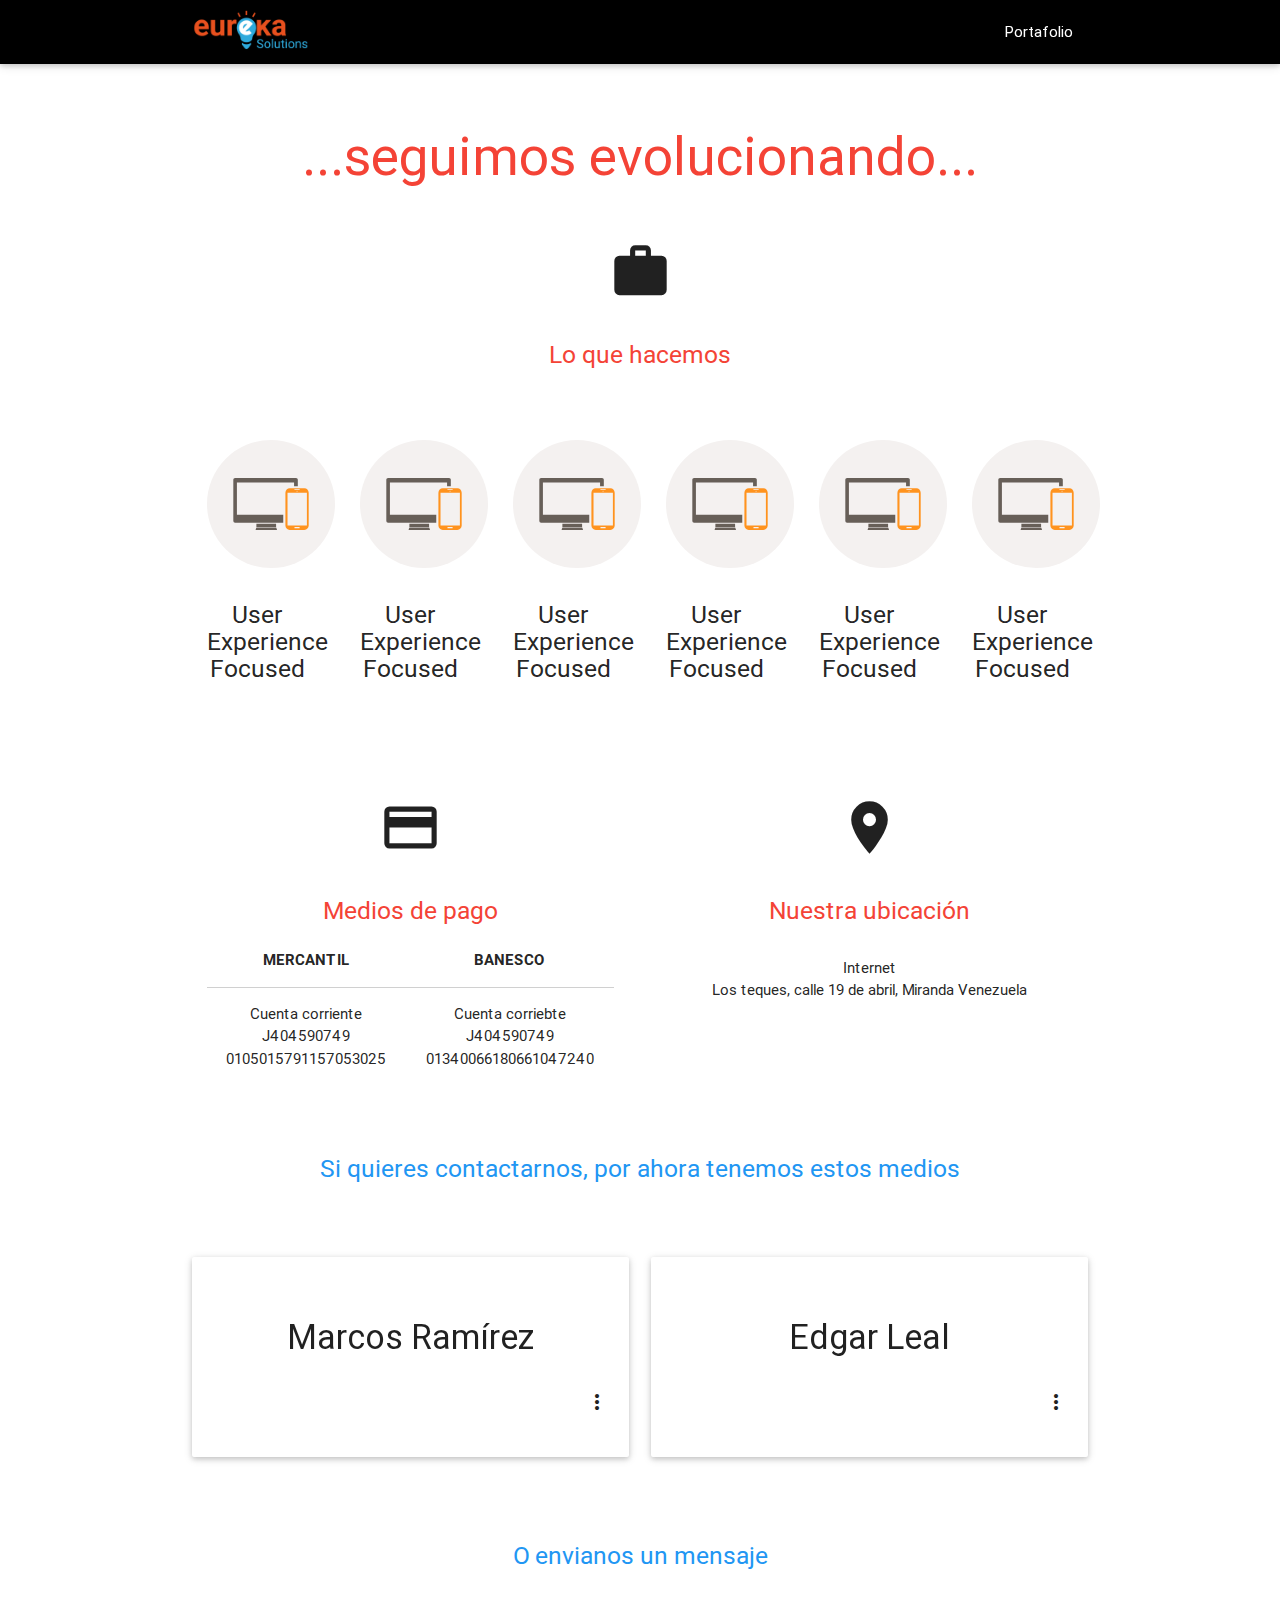
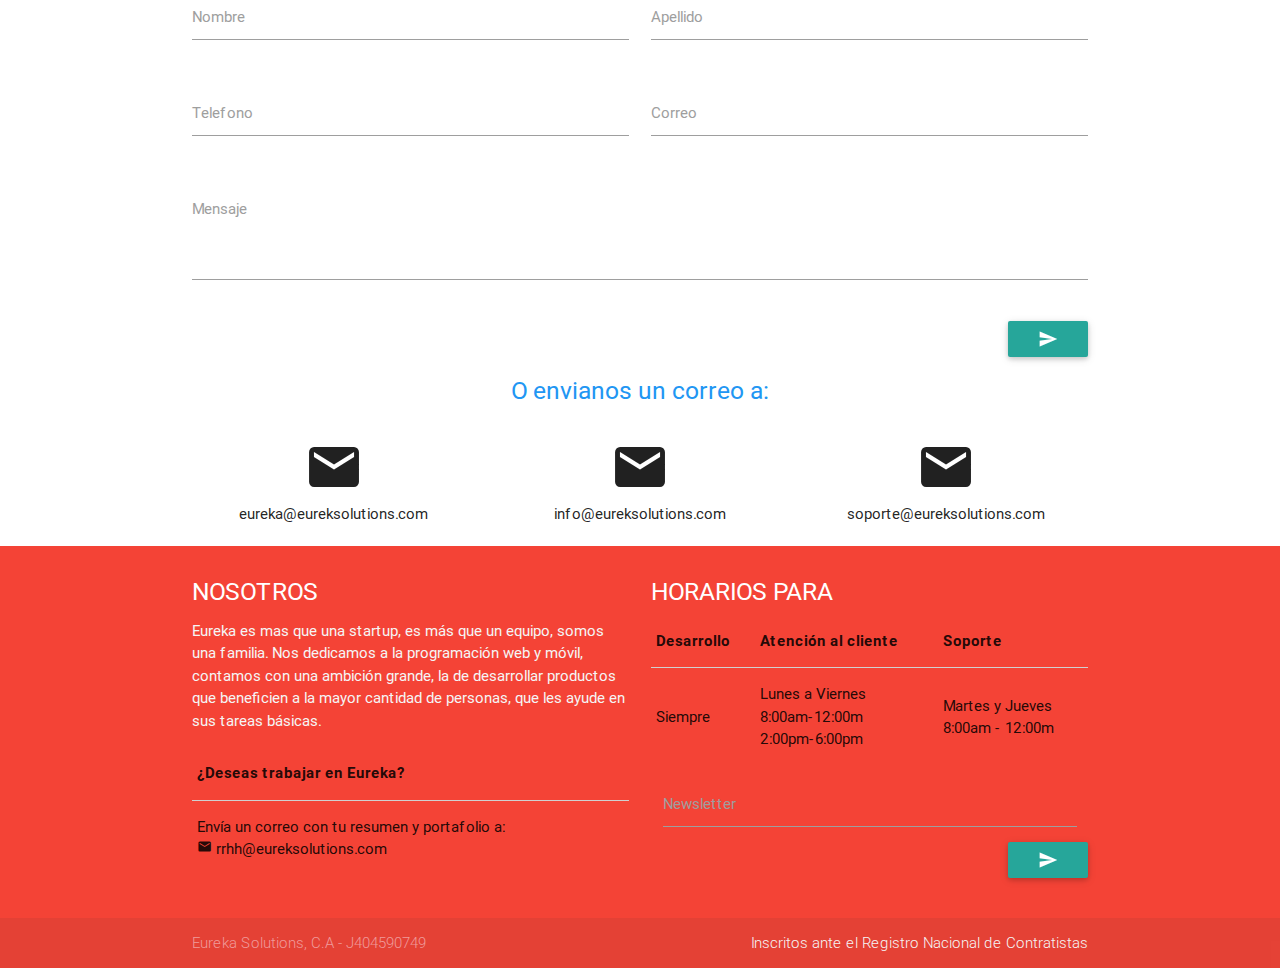
==== lanzamiento/index.html @ 508c8143 "Lanzamiento" ====
<!DOCTYPE html>
<html lang="en">
<head>
  <meta http-equiv="Content-Type" content="text/html; charset=UTF-8"/>
  <meta name="viewport" content="width=device-width, initial-scale=1, maximum-scale=1.0"/>
  <meta name="description" content="Eureka Solutions, C.A">
  <meta name="keywords" content="Eureka, Solutions, Eureka Solutions, Venezuela innovación, startup">
  <meta name="author" content="Eureka Solutions, C.A">
  <link rel="icon" type="image/vnd.microsoft.icon" href="image/favicon-16x16.png" />
  <title>Eureka Solutions</title>
  <link rel="shortcut icon" href="imagen/favicon-16x16.ico" type="image/x-icon" />
  <!-- CSS  -->
  <link href="https://fonts.googleapis.com/icon?family=Material+Icons" rel="stylesheet">
  <link href="css/materialize.css" type="text/css" rel="stylesheet" media="screen,projection"/>
  <link href="css/style.css" type="text/css" rel="stylesheet" media="screen,projection"/>
</head>

<body>
  <div class="navbar-fixed">
  <nav class="black" role="navigation">
    <div class="nav-wrapper container">
      <a id="logo-container" href="#" class="brand-logo left"></a>
      <ul id="nav-mobile" class="right hide-on-med-and-down">
        <li>
          <a href="portafolio.html">Portafolio</a>
        </li>
      </ul>
    </div>
  </nav>
  </div>
  <div class="section no-pad-bot" id="index-banner">
    <div class="container">
      <br>
      <h2 class="header center red-text">...seguimos evolucionando...</h2>
      <div class="row center">
          <div class="col s12 m12">
          <div class="icon-block">
            <h1 class="center light-black-text">
            <i class="material-icons">work</i></h1>
            <h5 class="red-text">Lo que hacemos</h5>
          </div>
        </div>
        <!--<h5 class="header col s12 light">Mientras puedes ver los servicios que ofrecemos</h5>-->
      </div>
    </div>
  </div>


  <div class="container">
    <div class="section">

      <!--   Icon Section   -->
      <div class="row">
        <div class="col s12 m2">
          <div class="icon-block">
            <h2 class="center light-blue-text"><img src="image/computer-devices-responsive.svg" height="128" width="128" /></h2>
            <h5 class="center">User Experience Focused</h5>
          </div>
        </div>

        <div class="col s12 m2">
          <div class="icon-block">
            <h2 class="center light-blue-text"><img src="image/computer-devices-responsive.svg" height="128" width="128" /></h2>
            <h5 class="center">User Experience Focused</h5>
          </div>
        </div>

        <div class="col s12 m2">
          <div class="icon-block">
            <h2 class="center light-blue-text"><img src="image/computer-devices-responsive.svg" height="128" width="128" /></h2>
            <h5 class="center">User Experience Focused</h5>
          </div>
        </div>

        <div class="col s12 m2">
          <div class="icon-block">
            <h2 class="center light-blue-text"><img src="image/computer-devices-responsive.svg" height="128" width="128" /></h2>
            <h5 class="center">User Experience Focused</h5>
          </div>
        </div>

        <div class="col s12 m2">
          <div class="icon-block">
            <h2 class="center light-blue-text"><img src="image/computer-devices-responsive.svg" height="128" width="128" /></h2>
            <h5 class="center">User Experience Focused</h5>
          </div>
        </div>

        <div class="col s12 m2">
          <div class="icon-block">
            <h2 class="center light-blue-text"><img src="image/computer-devices-responsive.svg" height="128" width="128" /></h2>
            <h5 class="center">User Experience Focused</h5>
          </div>
        </div>
      </div>

    </div>
    
    <br>

    <div class="section">
      <div class="row">
        <div class="col s12 m6">
          <div class="icon-block">
            <h1 class="center light-black-text">
            <i class="material-icons">payment</i></h1>
            <h5 class="center-align red-text">Medios de pago</h5>
            <table class="centered">
              <thead>
                <tr>
                    <th data-field="">MERCANTIL</th>
                    <th data-field="">BANESCO</th>
                </tr>
              </thead>
              <tbody>
                <tr>
                  <td>Cuenta corriente<br>
                      J404590749<br>
                      0105015791157053025<br>
                  </td>
                  <td>Cuenta corriebte<br>
                    J404590749<br>
                    01340066180661047240<br>
                  </td>
                </tr>
              </tbody>
            </table>
          </div>
        </div>

        <div class="col s12 m6">
          <div class="icon-block">
            <h1 class="center light-black-text"> 
            <i class="material-icons">location_on</i></h1>
            <h5 class="center-align red-text">Nuestra ubicación</h5><br>
            <div class="center-align">Internet <br>
            Los teques, calle 19 de abril, Miranda Venezuela
            </div>
          </div>
        </div>
      </div>
    </div>

    <br>

    <div class="row center">
      <h5 class="header col s12 blue-text">
        Si quieres contactarnos, por ahora tenemos estos medios</h5>
    </div>

    <br>
    <div class="section">
      <div class="row">
        <div class="col s12 m6">
          <div class="card" style="height:200px">
              <br><br>
              <div class="card-image waves-effect waves-block waves-light">
                  <h4 style="text-align: center;">&nbsp;Marcos Ramírez&nbsp;</h4>
              </div>

              <div class="card-content">
                <span class="card-title activator grey-text text-darken-4">
                 &nbsp; <i class="material-icons right">more_vert</i></span>
              </div>

              <div class="card-reveal">
                <span class="card-title grey-text text-darken-4">
                  <i class="material-icons right">close</i></span>
                    <table class="centered">
                    <tbody>
                      <tr>
                        <td><img src="image/team-marcos.jpg" width="100" height="100" alt="" class="circle">
                        </td>
                        <td>
                            <i class=" material-icons">phone</i>
                            +58 414-3453988
                            <br/>
                            <i class=" material-icons">email</i>
                            mramirez@eureksolutions.com
                            <br/>
                        </td>
                      </tr>
                    </tbody>
                  </table>
              </div>
          </div>
        </div>

        <div class="col s12 m6">
          <div class="card" style="height:200px">
              <br><br>
              <div class="card-image waves-effect waves-block waves-light">
                  <h4 style="text-align: center;"> 
                    Edgar Leal</h4>
              </div>

              <div class="card-content">
                <span class="card-title activator grey-text text-darken-4">
                  <i class="material-icons right">more_vert</i></span>
              </div>

              <div class="card-reveal">
                <span class="card-title grey-text text-darken-4">
                  <i class="material-icons right">close</i></span>
                  <table class="centered">
                    <tbody>
                      <tr>
                        <td><img src="image/team-edgar.jpg" width="100" height="100" alt="" class="circle">
                        </td>
                        <td>
                          <i class=" material-icons">phone</i>
                          +58 414-3189549
                          <br/>
                            <i class=" material-icons">email</i>
                            eleal@eureksolutions.com
                          <br/>
                        </td>
                      </tr>
                    </tbody>
                  </table>
              </div>
          </div>
        </div>
      </div>
    </div>
    <br>
      <h5 class="center-align header col s12 blue-text">O envianos un mensaje</h5>
      <div class="row">
      <form class="col s12" action="">
        <div class="row">
          <div class="input-field col s6">
            <input id="nombre" type="text" length="10" class="validate">
            <label for="nombre">Nombre</label>
          </div>
          <div class="input-field col s6">
            <input id="apellido" type="text" length="11">
            <label for="apellido">Apellido</label>
          </div>
        </div>

        <div class="row">
          <div class="input-field col s6">
            <input id="tlf" type="number" length="11" class="validate">
            <label for="tlf">Telefono</label>
          </div>
          <div class="input-field col s6">
            <input id="email" type="email" class="validate">
            <label for="email" data-error="wrong" data-success="right">Correo</label>
          </div>
        </div>

        <div class="row">
          <div class="input-field col s12">
            <textarea id="textarea1" class="materialize-textarea" length="120"></textarea>
            <label for="textarea1">Mensaje</label>
          </div>
        </div>

        <div class="right-align">
          <button class="btn waves-effect waves-light" type="submit" name="action" >
          <i class="material-icons">send</i>
          </button>
        </div>
      </form>
    </div>
    <h5 class="center-align header col s12 blue-text">O envianos un correo a:</h5>
    <br>
    <div class="row" style="text-align:center">
       <div class="col s4"><i class="medium material-icons">email</i><br/>
        eureka@eureksolutions.com</div>
       <div class="col s4"><i class="medium material-icons">email</i><br/>
info@eureksolutions.com</div>
       <div class="col s4"><i class="medium material-icons">email</i><br/>
soporte@eureksolutions.com</div>
    </div>
  </div>

  <footer class="page-footer red">
    <div class="container">
      <div class="row">
        <div class="col l6 s12">
          <h5 class="white-text">NOSOTROS</h5>
          <p class="grey-text text-lighten-4">Eureka es mas que una startup, es más que un equipo, somos una familia. Nos dedicamos a la programación web y móvil, contamos con una ambición grande, la de desarrollar productos que beneficien a la mayor cantidad de personas, que les ayude en sus tareas básicas.</p>
          <table>
            <thead>
              <tr>
                  <th data-field="desarrollo">¿Deseas trabajar en Eureka?</th>
              </tr>
            </thead>
            <tbody>
              <tr>
                <td>Envía un correo con tu resumen y portafolio a:<br>
                  <i class="tiny material-icons">email</i>
                  rrhh@eureksolutions.com
                </td>
              </tr>
            </tbody>
          </table>
        </div>
        <div class="col l6 s12">
          <h5 class="white-text">HORARIOS PARA</h5>
          <table>
            <thead>
              <tr>
                  <th data-field="desarrollo">Desarrollo</th>
                  <th data-field="atencion_al_cliente">Atención al cliente</th>
                  <th data-field="soporte">Soporte</th>
              </tr>
            </thead>
            <tbody>
              <tr>
                <td>Siempre</td>
                <td>Lunes a Viernes<br>8:00am-12:00m<br>2:00pm-6:00pm</td>
                <td>Martes y Jueves<br>8:00am - 12:00m</td>
              </tr>
            </tbody>
          </table>

          <form class="col s12" action="">
            <div class="row">
              <div class="input-field col s12">
                <input id="newsletter" type="email" class="validate">
                <label for="newsletter" data-error="wrong" data-success="right">Newsletter</label>
              </div>
              <div class="right-align">
                <button class="btn waves-effect waves-light" type="submit" name="action" >
                  <i class="material-icons">send</i>
                </button>
              </div>
            </div>
          </form>

        </div>
      </div>
    </div>
    <div class="footer-copyright">
      <div class="container">
      <a class="red-text text-lighten-3" href="http://eureksolutions.com">Eureka Solutions, C.A - J404590749</a>
      <a class="grey-text text-lighten-4 right" href="http://rncenlinea.snc.gob.ve/planilla/index/629018?anafinan=N&anafinanpub=Y&login=N&mostrar=INF" target="_blank">Inscritos ante el Registro Nacional de Contratistas</a>
      </div>
    </div>
  </footer>


  <!--  Scripts-->
  <script src="https://code.jquery.com/jquery-2.1.1.min.js"></script>
  <script src="js/materialize.js"></script>
  <script src="js/init.js"></script>
  <script>
  (function(i,s,o,g,r,a,m){i['GoogleAnalyticsObject']=r;i[r]=i[r]||function(){
  (i[r].q=i[r].q||[]).push(arguments)},i[r].l=1*new Date();a=s.createElement(o),
  m=s.getElementsByTagName(o)[0];a.async=1;a.src=g;m.parentNode.insertBefore(a,m)
  })(window,document,'script','//www.google-analytics.com/analytics.js','ga');

  ga('create', 'UA-56478210-1', 'auto');
  ga('send', 'pageview');

  </script>
  </body>
</html>
---- lanzamiento/css/style.css ----
/* Custom Stylesheet */
/**
 * Use this file to override Materialize files so you can update
 * the core Materialize files in the future
 *
 * Made By MaterializeCSS.com
 */

.icon-block {
  padding: 0 15px;
}
.icon-block .material-icons {
	font-size: inherit;
}

#logo-container {
	background-image: url("../image/logo.png");
	min-height: 40px;
	min-width: 118px;
	margin-top: 10px;
	
}
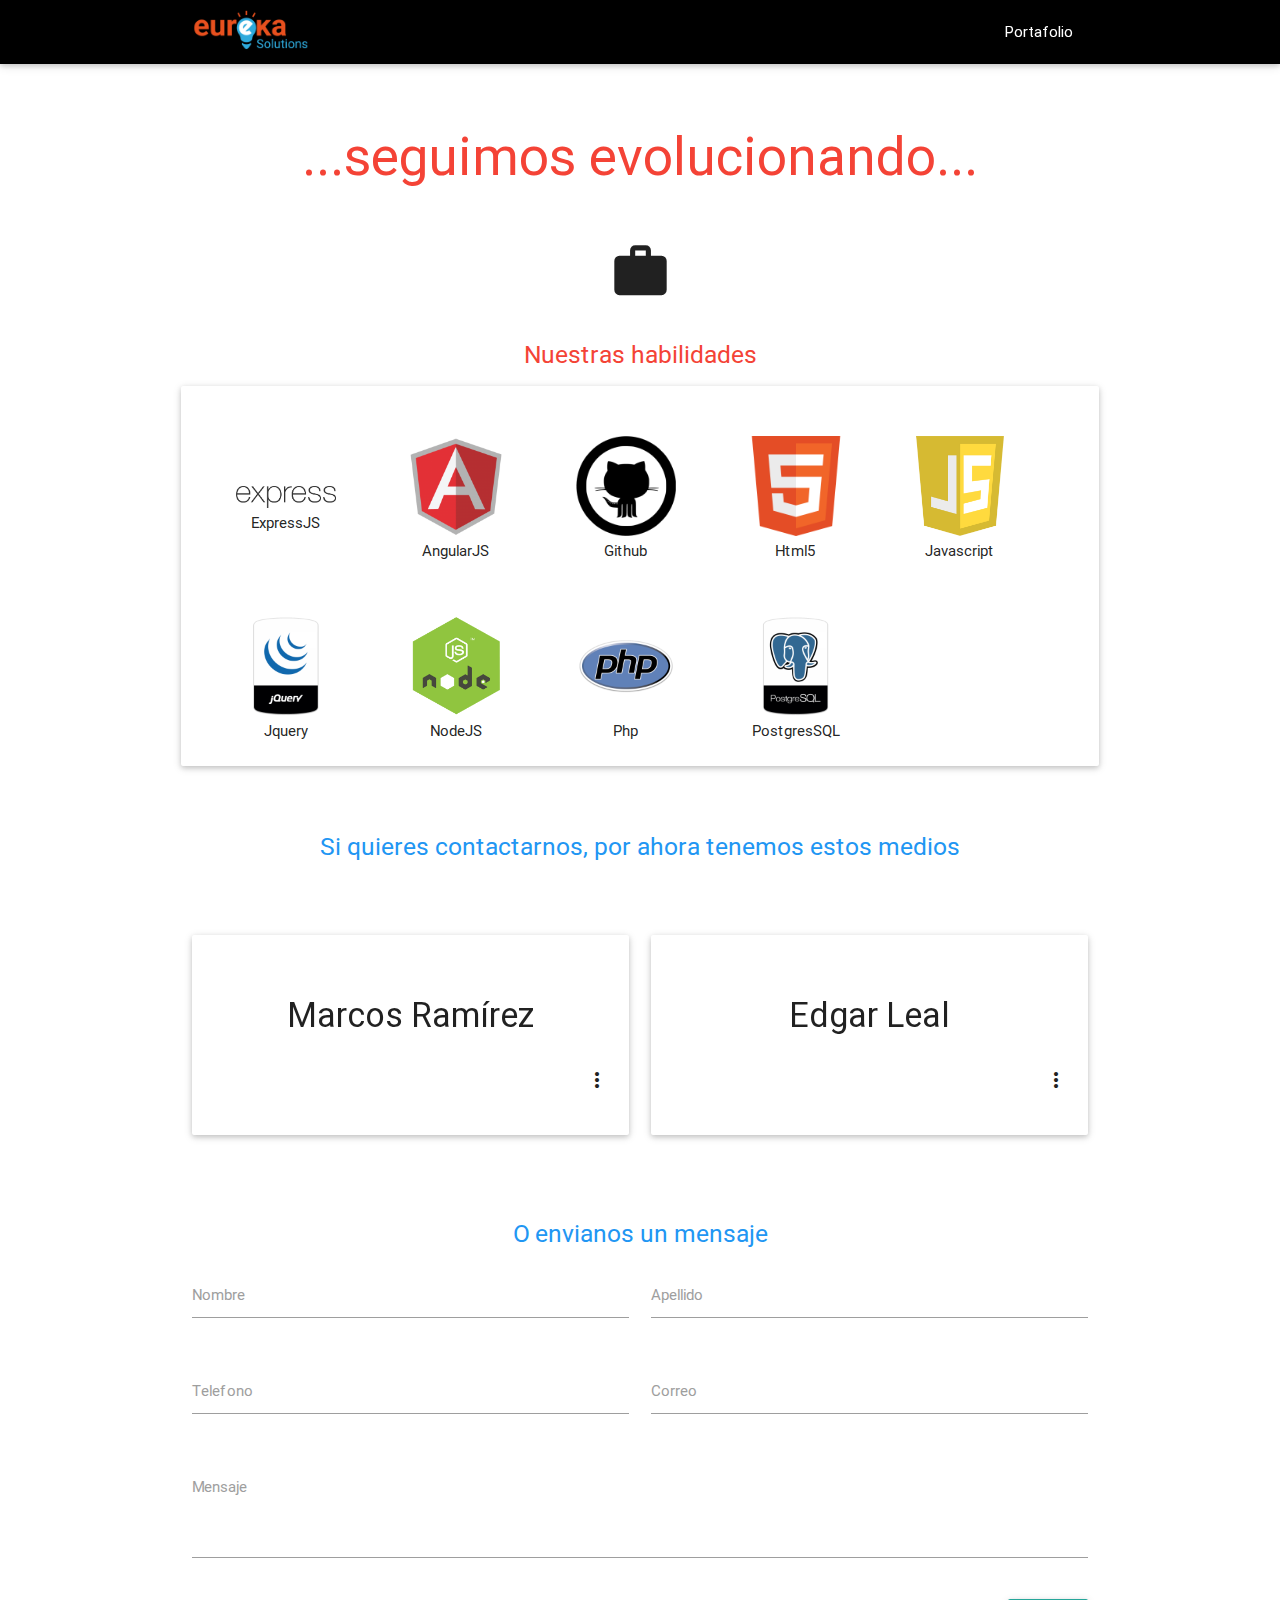
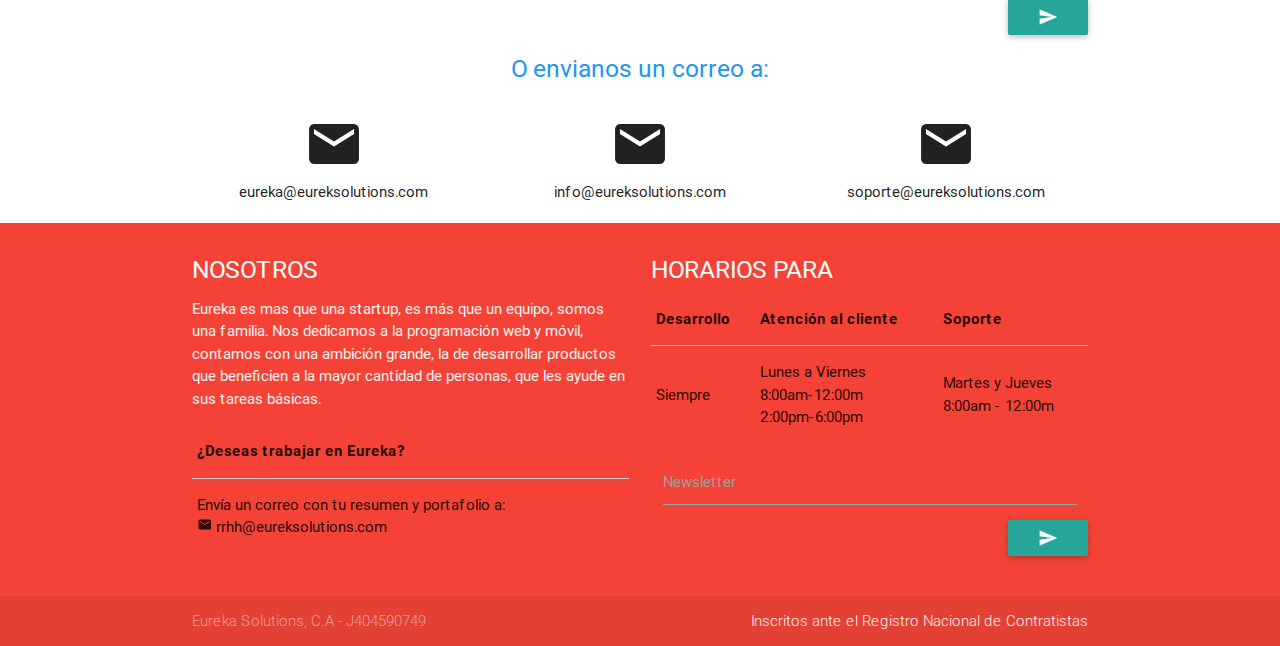
==== commit 70cb30e2: "Mejorando." ====
--- a/lanzamiento/index.html
+++ b/lanzamiento/index.html
@@ -37,112 +37,56 @@
           <div class="icon-block">
             <h1 class="center light-black-text">
             <i class="material-icons">work</i></h1>
-            <h5 class="red-text">Lo que hacemos</h5>
-          </div>
-        </div>
-        <!--<h5 class="header col s12 light">Mientras puedes ver los servicios que ofrecemos</h5>-->
+            <h5 class="red-text">Nuestras habilidades</h5>
+          </div>
+        </div><br>
+          <div class="row logos">
+            <div class="col s12 m12">
+              <div class="card">
+                <div class="card-content">
+                  <div class="img-wrap" style="padding-top: 50px;"><img class="top-lg responsive-img no-flex" src="image/express-logo.png"><h6>ExpressJS</h6>
+                  </div>
+                  
+
+                  <div class="img-wrap"><img class="top-lg responsive-img no-flex" src="image/angular-logo.png"><h6>AngularJS</h6>
+                  </div>
+                  
+
+                  <div class="img-wrap"><img class="top-lg responsive-img no-flex" src="image/github-logo.png"><h6>Github</h6>
+                  </div>
+                  
+
+                  <div class="img-wrap"><img class="top-lg responsive-img no-flex" src="image/html5-logo.png"><h6>Html5</h6>
+                  </div>
+                  
+
+                  <div class="img-wrap"><img class="top-lg responsive-img no-flex" src="image/javascript-logo.png"><h6>Javascript</h6></div>
+                  
+                  <div style="clear:both"></div>
+                   <div class="img-wrap"><img class="top-lg responsive-img no-flex" src="image/jquery-logo.png"><h6>Jquery</h6>
+                   </div>
+                  
+
+                  <div class="img-wrap"><img class="top-lg responsive-img no-flex" src="image/nodejs_logo.png"><h6>NodeJS</h6>
+                  </div>
+                 
+
+                  <div class="img-wrap"><img class="top-lg responsive-img no-flex" src="image/php-logo.png"><h6>Php</h6>
+                  </div>
+
+                  <div class="img-wrap"><img class="top-lg responsive-img no-flex" src="image/postgresql-logo.png"><h6>PostgresSQL</h6>
+                  </div>
+
+
+              </div>
+            </div>
+          </div>
       </div>
     </div>
   </div>
 
 
   <div class="container">
-    <div class="section">
-
-      <!--   Icon Section   -->
-      <div class="row">
-        <div class="col s12 m2">
-          <div class="icon-block">
-            <h2 class="center light-blue-text"><img src="image/computer-devices-responsive.svg" height="128" width="128" /></h2>
-            <h5 class="center">User Experience Focused</h5>
-          </div>
-        </div>
-
-        <div class="col s12 m2">
-          <div class="icon-block">
-            <h2 class="center light-blue-text"><img src="image/computer-devices-responsive.svg" height="128" width="128" /></h2>
-            <h5 class="center">User Experience Focused</h5>
-          </div>
-        </div>
-
-        <div class="col s12 m2">
-          <div class="icon-block">
-            <h2 class="center light-blue-text"><img src="image/computer-devices-responsive.svg" height="128" width="128" /></h2>
-            <h5 class="center">User Experience Focused</h5>
-          </div>
-        </div>
-
-        <div class="col s12 m2">
-          <div class="icon-block">
-            <h2 class="center light-blue-text"><img src="image/computer-devices-responsive.svg" height="128" width="128" /></h2>
-            <h5 class="center">User Experience Focused</h5>
-          </div>
-        </div>
-
-        <div class="col s12 m2">
-          <div class="icon-block">
-            <h2 class="center light-blue-text"><img src="image/computer-devices-responsive.svg" height="128" width="128" /></h2>
-            <h5 class="center">User Experience Focused</h5>
-          </div>
-        </div>
-
-        <div class="col s12 m2">
-          <div class="icon-block">
-            <h2 class="center light-blue-text"><img src="image/computer-devices-responsive.svg" height="128" width="128" /></h2>
-            <h5 class="center">User Experience Focused</h5>
-          </div>
-        </div>
-      </div>
-
-    </div>
-    
-    <br>
-
-    <div class="section">
-      <div class="row">
-        <div class="col s12 m6">
-          <div class="icon-block">
-            <h1 class="center light-black-text">
-            <i class="material-icons">payment</i></h1>
-            <h5 class="center-align red-text">Medios de pago</h5>
-            <table class="centered">
-              <thead>
-                <tr>
-                    <th data-field="">MERCANTIL</th>
-                    <th data-field="">BANESCO</th>
-                </tr>
-              </thead>
-              <tbody>
-                <tr>
-                  <td>Cuenta corriente<br>
-                      J404590749<br>
-                      0105015791157053025<br>
-                  </td>
-                  <td>Cuenta corriebte<br>
-                    J404590749<br>
-                    01340066180661047240<br>
-                  </td>
-                </tr>
-              </tbody>
-            </table>
-          </div>
-        </div>
-
-        <div class="col s12 m6">
-          <div class="icon-block">
-            <h1 class="center light-black-text"> 
-            <i class="material-icons">location_on</i></h1>
-            <h5 class="center-align red-text">Nuestra ubicación</h5><br>
-            <div class="center-align">Internet <br>
-            Los teques, calle 19 de abril, Miranda Venezuela
-            </div>
-          </div>
-        </div>
-      </div>
-    </div>
-
-    <br>
-
     <div class="row center">
       <h5 class="header col s12 blue-text">
         Si quieres contactarnos, por ahora tenemos estos medios</h5>
--- a/lanzamiento/css/style.css
+++ b/lanzamiento/css/style.css
@@ -19,4 +19,32 @@
 	min-width: 118px;
 	margin-top: 10px;
 	
-}+}
+
+.img-wrap img {
+    display: block;
+    max-height: 100px;
+    max-width: 100px;
+}
+
+.img-wrap img.top-lg {
+    margin-top: 30px;
+}
+
+.img-wrap {
+    text-align: center;
+    float: left;
+    margin-bottom: 20px;
+    margin-right: 35px;
+    margin-left: 35px;
+    
+}
+
+
+.logos
+{
+	/*align-items: flex-start;
+	display: flex;
+    flex: 1 0 auto;
+    flex-flow: row wrap;*/
+}
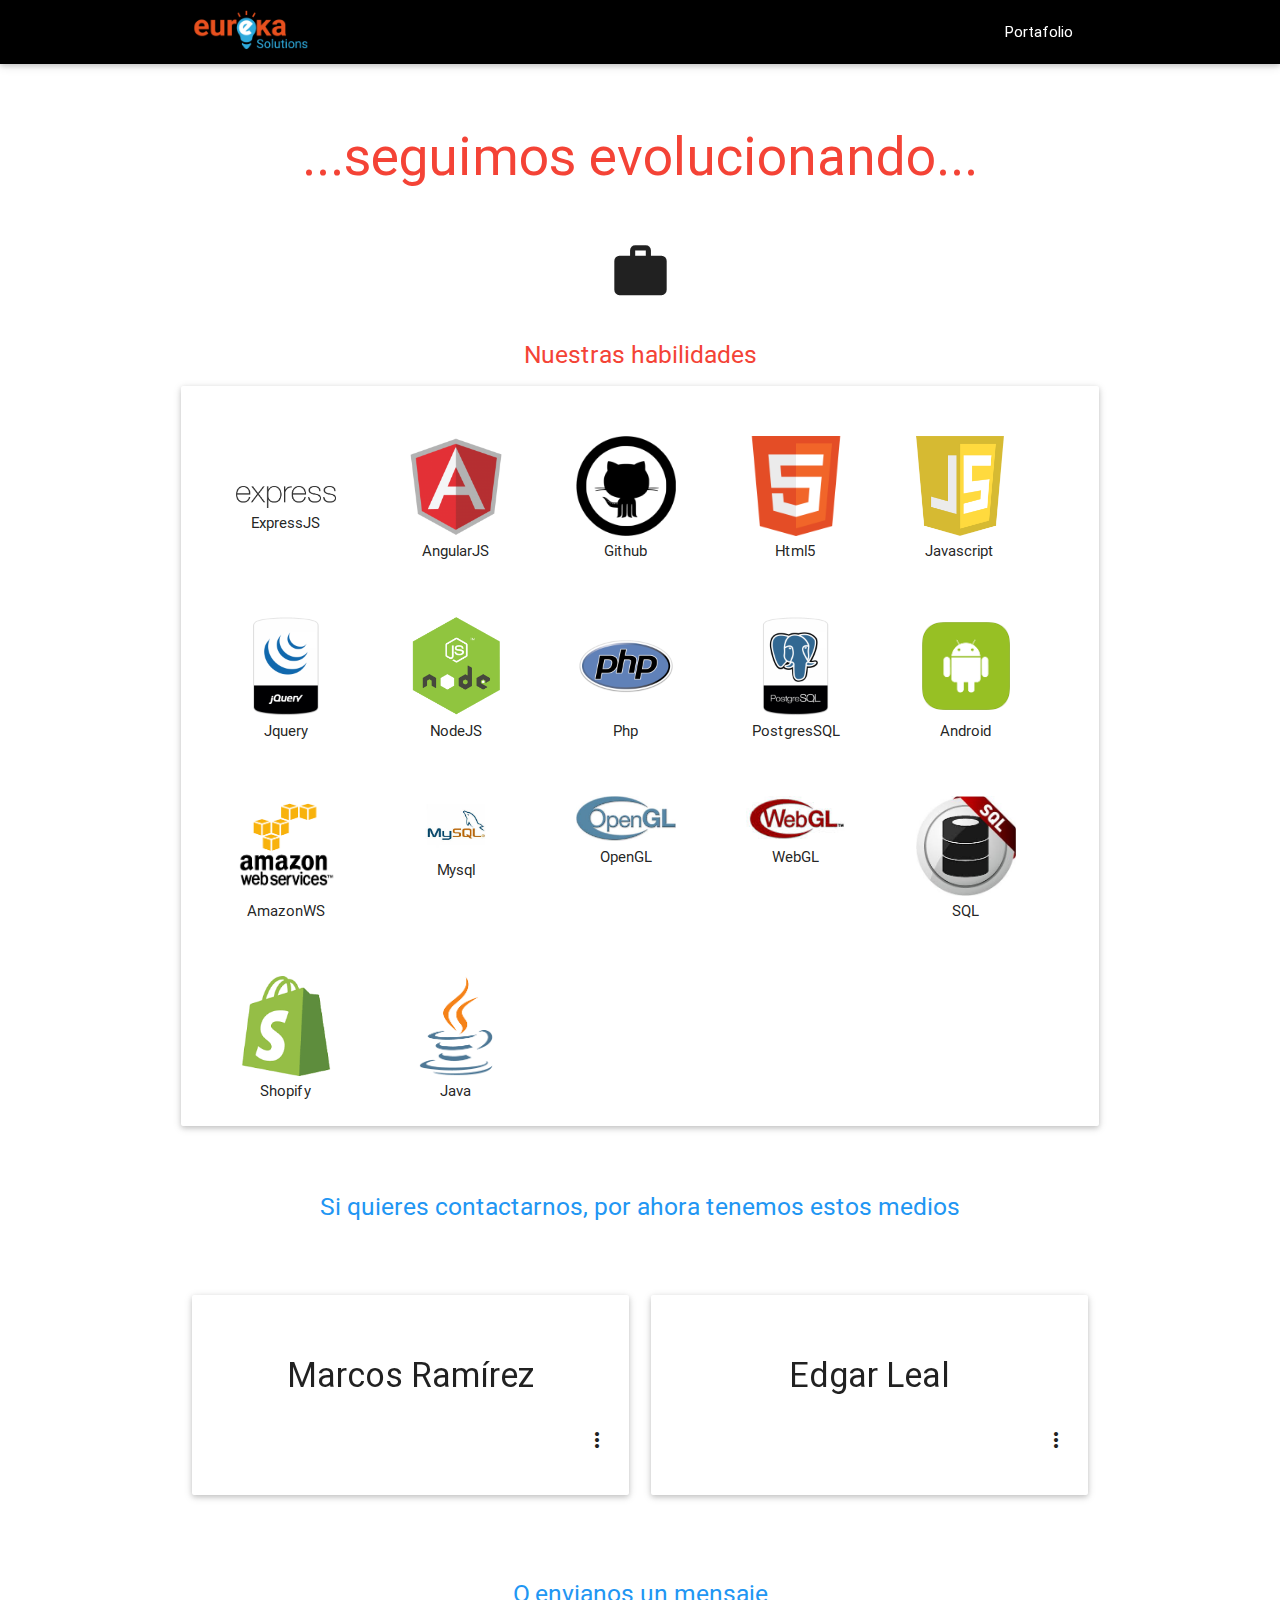
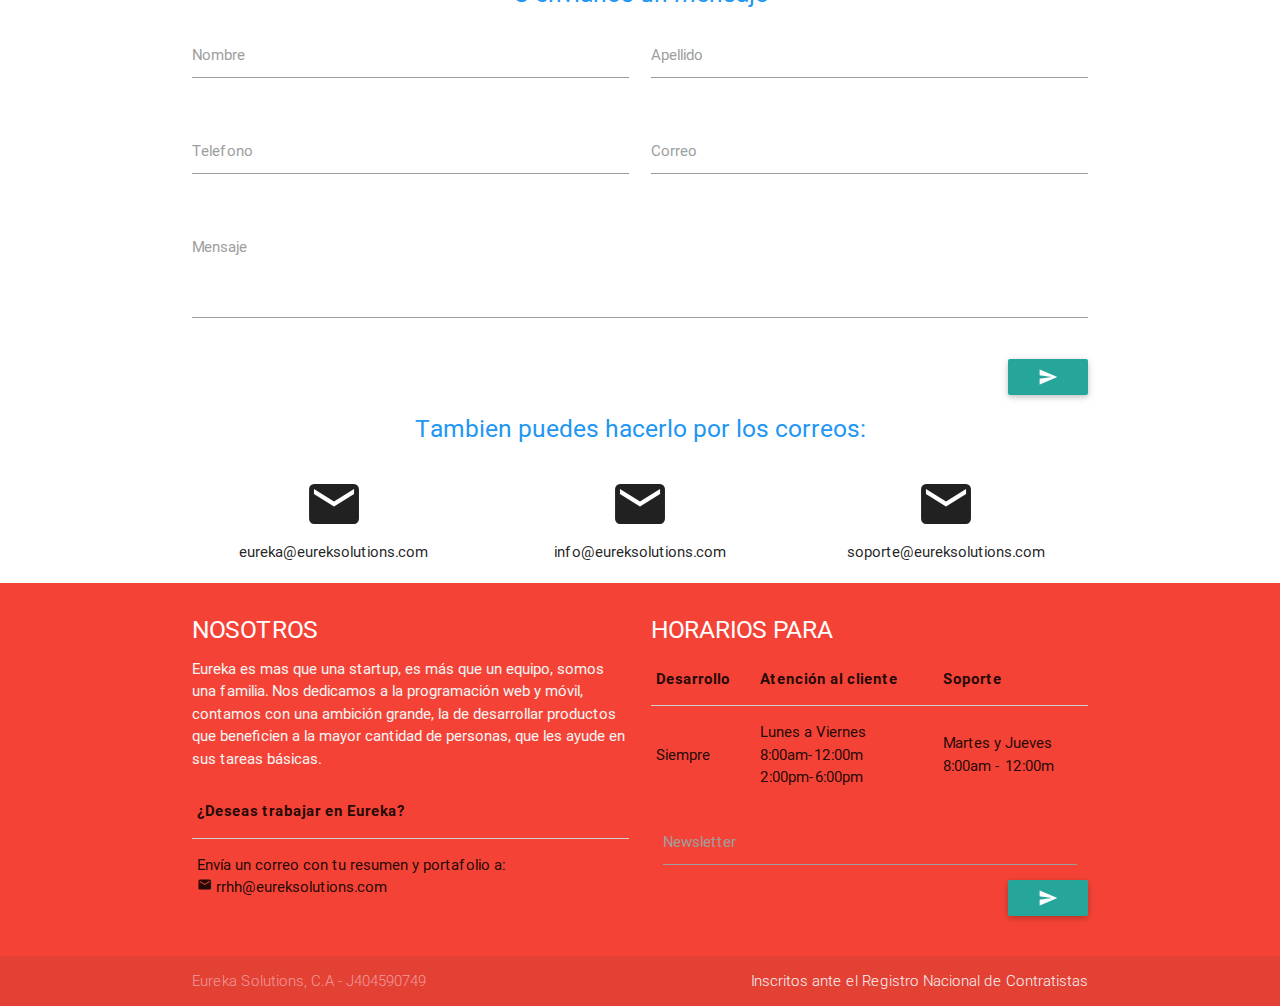
==== commit 6bfafaa7: "Avanzando, segunda parte" ====
--- a/lanzamiento/index.html
+++ b/lanzamiento/index.html
@@ -43,7 +43,7 @@
           <div class="row logos">
             <div class="col s12 m12">
               <div class="card">
-                <div class="card-content">
+                <div class="card-content" style="text-align: center;">
                   <div class="img-wrap" style="padding-top: 50px;"><img class="top-lg responsive-img no-flex" src="image/express-logo.png"><h6>ExpressJS</h6>
                   </div>
                   
@@ -63,6 +63,7 @@
                   <div class="img-wrap"><img class="top-lg responsive-img no-flex" src="image/javascript-logo.png"><h6>Javascript</h6></div>
                   
                   <div style="clear:both"></div>
+
                    <div class="img-wrap"><img class="top-lg responsive-img no-flex" src="image/jquery-logo.png"><h6>Jquery</h6>
                    </div>
                   
@@ -77,6 +78,35 @@
                   <div class="img-wrap"><img class="top-lg responsive-img no-flex" src="image/postgresql-logo.png"><h6>PostgresSQL</h6>
                   </div>
 
+                  <div class="img-wrap"><img class="top-lg responsive-img no-flex" src="image/android-logo.png"><h6>Android</h6>
+                  </div>
+
+                   <div style="clear:both"></div>
+
+                   <div class="img-wrap"><img class="top-lg responsive-img no-flex" src="image/aws-logo.png"><h6>AmazonWS</h6>
+                   </div>
+                  
+
+                  <div class="img-wrap"><img class="top-lg responsive-img no-flex" src="image/mysql-logo.jpg"><h6>Mysql</h6>
+                  </div>
+                 
+
+                  <div class="img-wrap"><img class="top-lg responsive-img no-flex" src="image/opengl-logo.jpg"><h6>OpenGL</h6>
+                  </div>
+
+                  <div class="img-wrap"><img class="top-lg responsive-img no-flex" src="image/webgl-logo.jpg"><h6>WebGL</h6>
+                  </div>
+
+                  <div class="img-wrap"><img class="top-lg responsive-img no-flex" src="image/sql-logo.jpg"><h6>SQL</h6>
+                  </div>
+
+                  <div style="clear:both"></div>
+
+                  <div class="img-wrap"><img class="top-lg responsive-img no-flex" src="image/shopify-logo.png"><h6>Shopify</h6>
+                  </div>
+
+                  <div class="img-wrap"><img class="top-lg responsive-img no-flex" src="image/java-logo.png"><h6>Java</h6>
+                  </div>
 
               </div>
             </div>
@@ -207,7 +237,7 @@
         </div>
       </form>
     </div>
-    <h5 class="center-align header col s12 blue-text">O envianos un correo a:</h5>
+    <h5 class="center-align header col s12 blue-text">Tambien puedes hacerlo por los correos:</h5>
     <br>
     <div class="row" style="text-align:center">
        <div class="col s4"><i class="medium material-icons">email</i><br/>
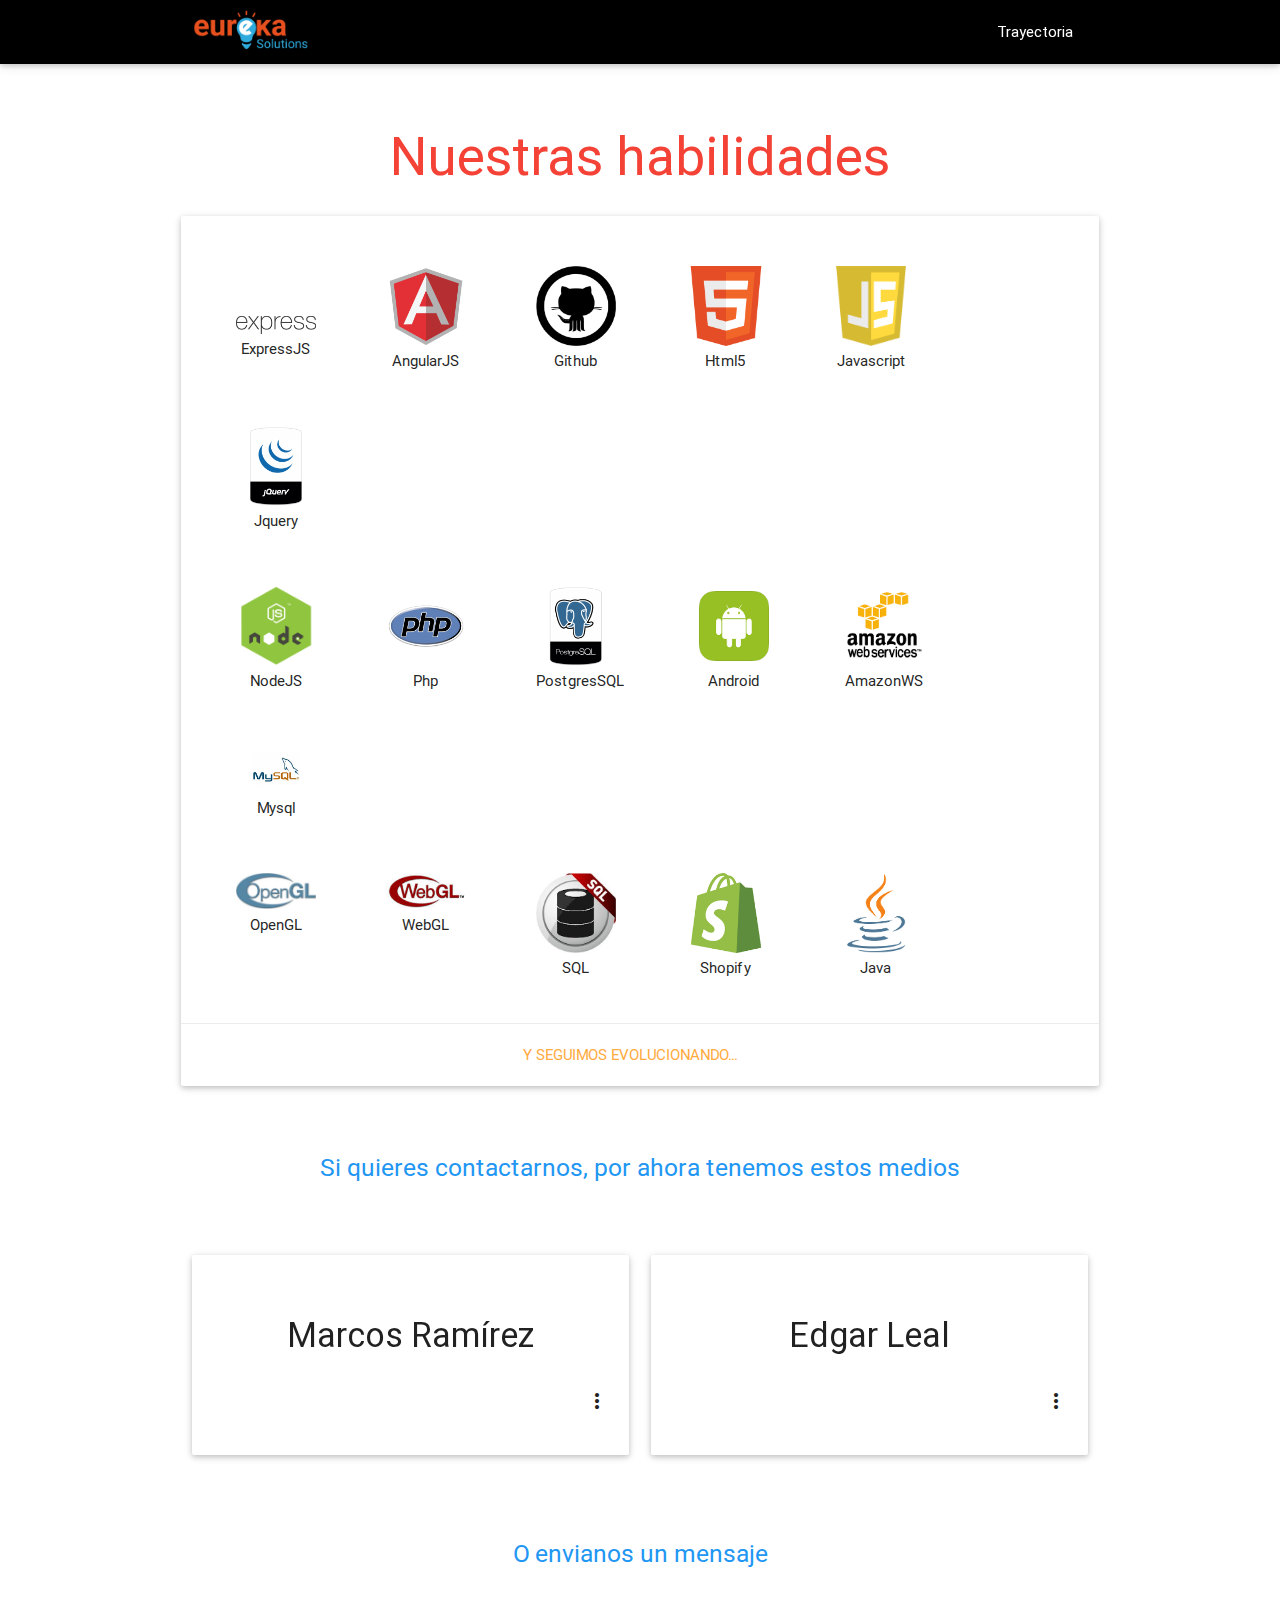
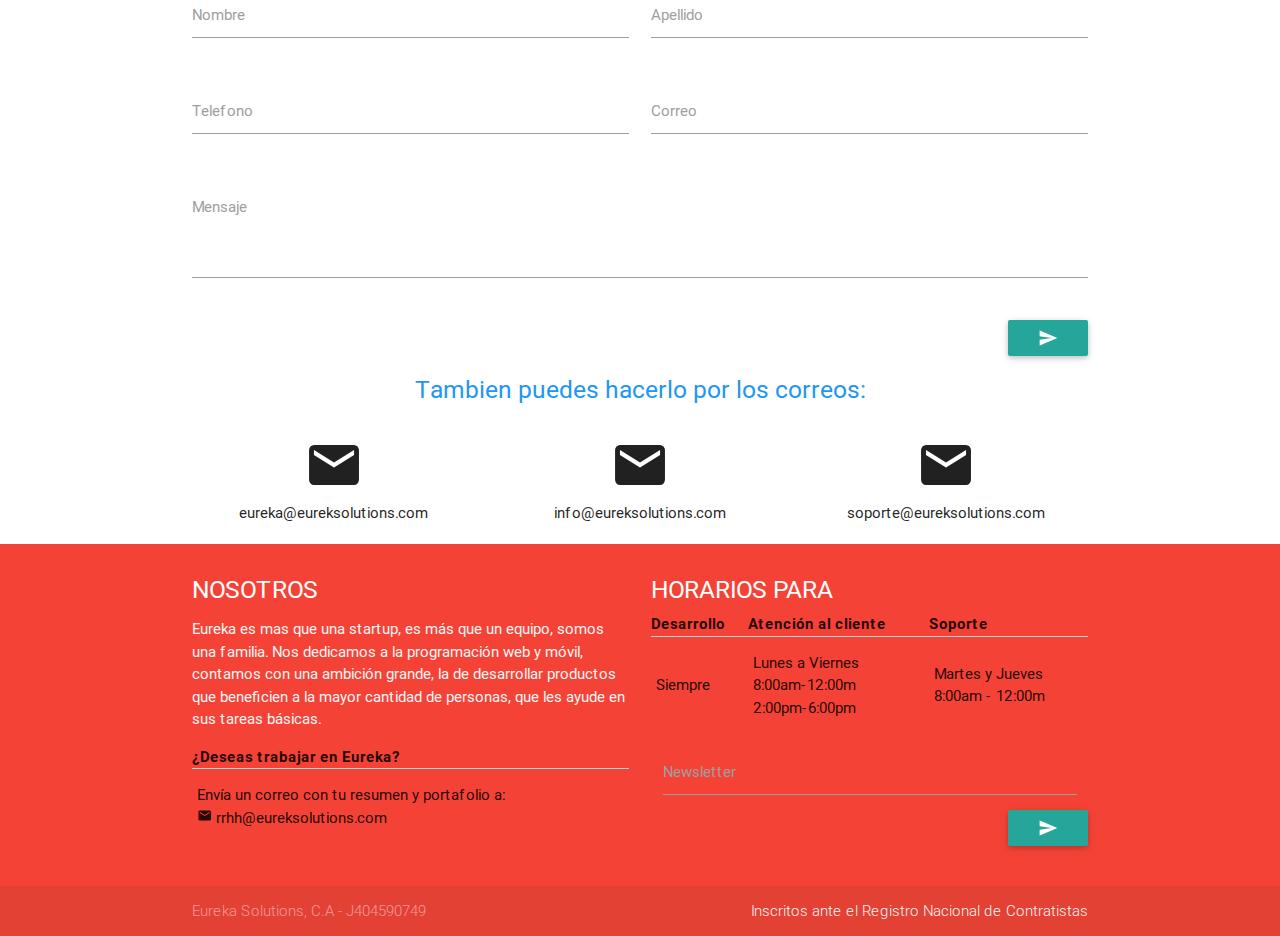
==== commit 99948899: "Idea portafolio1.html" ====
--- a/lanzamiento/index.html
+++ b/lanzamiento/index.html
@@ -22,7 +22,7 @@
       <a id="logo-container" href="#" class="brand-logo left"></a>
       <ul id="nav-mobile" class="right hide-on-med-and-down">
         <li>
-          <a href="portafolio.html">Portafolio</a>
+          <a href="portafolio1.html">Trayectoria</a>
         </li>
       </ul>
     </div>
@@ -31,19 +31,12 @@
   <div class="section no-pad-bot" id="index-banner">
     <div class="container">
       <br>
-      <h2 class="header center red-text">...seguimos evolucionando...</h2>
+      <h2 class="header center red-text">Nuestras habilidades</h2>
       <div class="row center">
-          <div class="col s12 m12">
-          <div class="icon-block">
-            <h1 class="center light-black-text">
-            <i class="material-icons">work</i></h1>
-            <h5 class="red-text">Nuestras habilidades</h5>
-          </div>
-        </div><br>
           <div class="row logos">
             <div class="col s12 m12">
               <div class="card">
-                <div class="card-content" style="text-align: center;">
+                <div class="card-content">
                   <div class="img-wrap" style="padding-top: 50px;"><img class="top-lg responsive-img no-flex" src="image/express-logo.png"><h6>ExpressJS</h6>
                   </div>
                   
@@ -62,11 +55,12 @@
 
                   <div class="img-wrap"><img class="top-lg responsive-img no-flex" src="image/javascript-logo.png"><h6>Javascript</h6></div>
                   
-                  <div style="clear:both"></div>
+                  
 
                    <div class="img-wrap"><img class="top-lg responsive-img no-flex" src="image/jquery-logo.png"><h6>Jquery</h6>
                    </div>
                   
+                   <div style="clear:both"></div>
 
                   <div class="img-wrap"><img class="top-lg responsive-img no-flex" src="image/nodejs_logo.png"><h6>NodeJS</h6>
                   </div>
@@ -81,15 +75,17 @@
                   <div class="img-wrap"><img class="top-lg responsive-img no-flex" src="image/android-logo.png"><h6>Android</h6>
                   </div>
 
-                   <div style="clear:both"></div>
+                  
 
                    <div class="img-wrap"><img class="top-lg responsive-img no-flex" src="image/aws-logo.png"><h6>AmazonWS</h6>
                    </div>
                   
+                    
 
                   <div class="img-wrap"><img class="top-lg responsive-img no-flex" src="image/mysql-logo.jpg"><h6>Mysql</h6>
                   </div>
                  
+                 <div style="clear:both"></div>
 
                   <div class="img-wrap"><img class="top-lg responsive-img no-flex" src="image/opengl-logo.jpg"><h6>OpenGL</h6>
                   </div>
@@ -100,21 +96,23 @@
                   <div class="img-wrap"><img class="top-lg responsive-img no-flex" src="image/sql-logo.jpg"><h6>SQL</h6>
                   </div>
 
-                  <div style="clear:both"></div>
-
+                
                   <div class="img-wrap"><img class="top-lg responsive-img no-flex" src="image/shopify-logo.png"><h6>Shopify</h6>
                   </div>
 
                   <div class="img-wrap"><img class="top-lg responsive-img no-flex" src="image/java-logo.png"><h6>Java</h6>
                   </div>
 
+                   <div style="clear:both"></div>
+              </div>
+              <div class="card-action">
+                <a href="#!">y seguimos evolucionando...</a>
               </div>
             </div>
           </div>
       </div>
     </div>
   </div>
-
 
   <div class="container">
     <div class="row center">
--- a/lanzamiento/css/style.css
+++ b/lanzamiento/css/style.css
@@ -23,8 +23,9 @@
 
 .img-wrap img {
     display: block;
-    max-height: 100px;
-    max-width: 100px;
+    max-height: 80px;
+    max-width: 80px;
+
 }
 
 .img-wrap img.top-lg {
@@ -37,7 +38,7 @@
     margin-bottom: 20px;
     margin-right: 35px;
     margin-left: 35px;
-    
+
 }
 
 
@@ -48,3 +49,13 @@
     flex: 1 0 auto;
     flex-flow: row wrap;*/
 }
+
+/*.tabla.tr
+{
+	vertical-align: text-top !important;
+}*/
+
+.tabla td, th
+{
+	padding: 0px 0px;
+}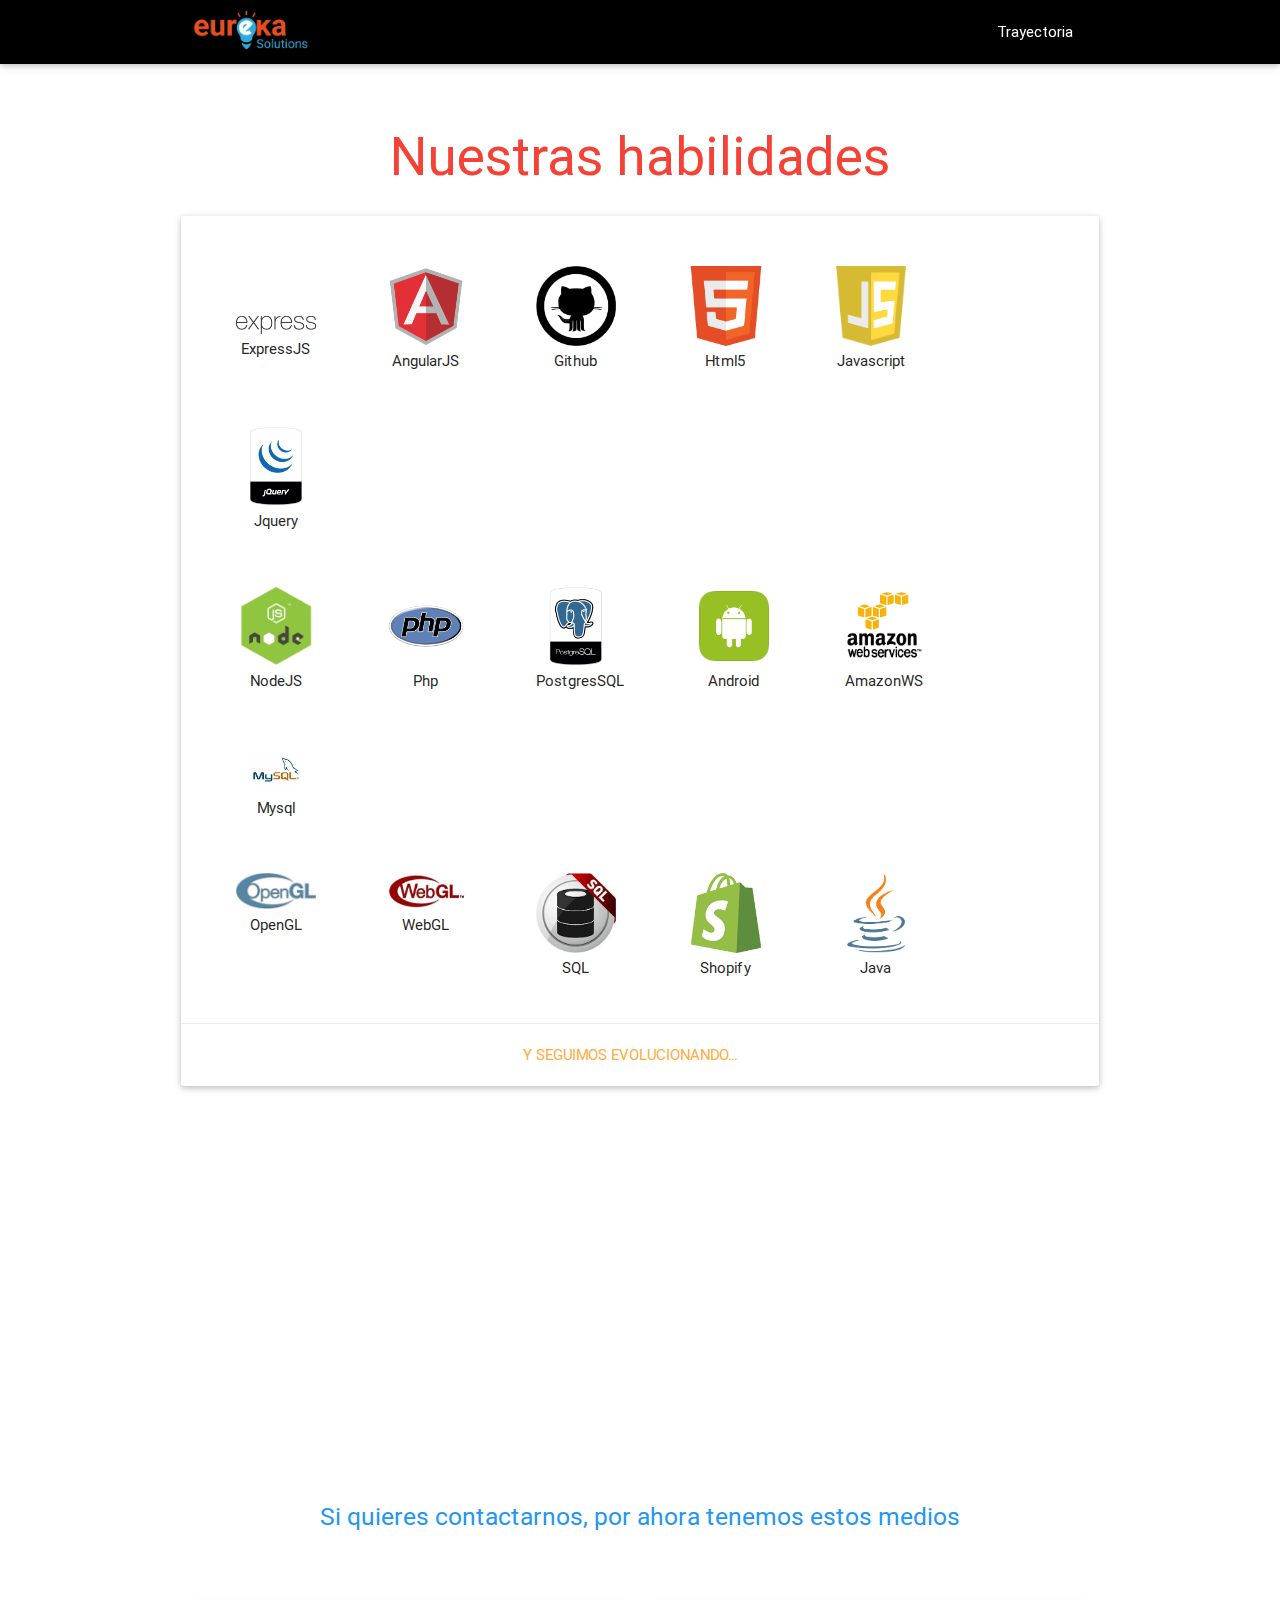
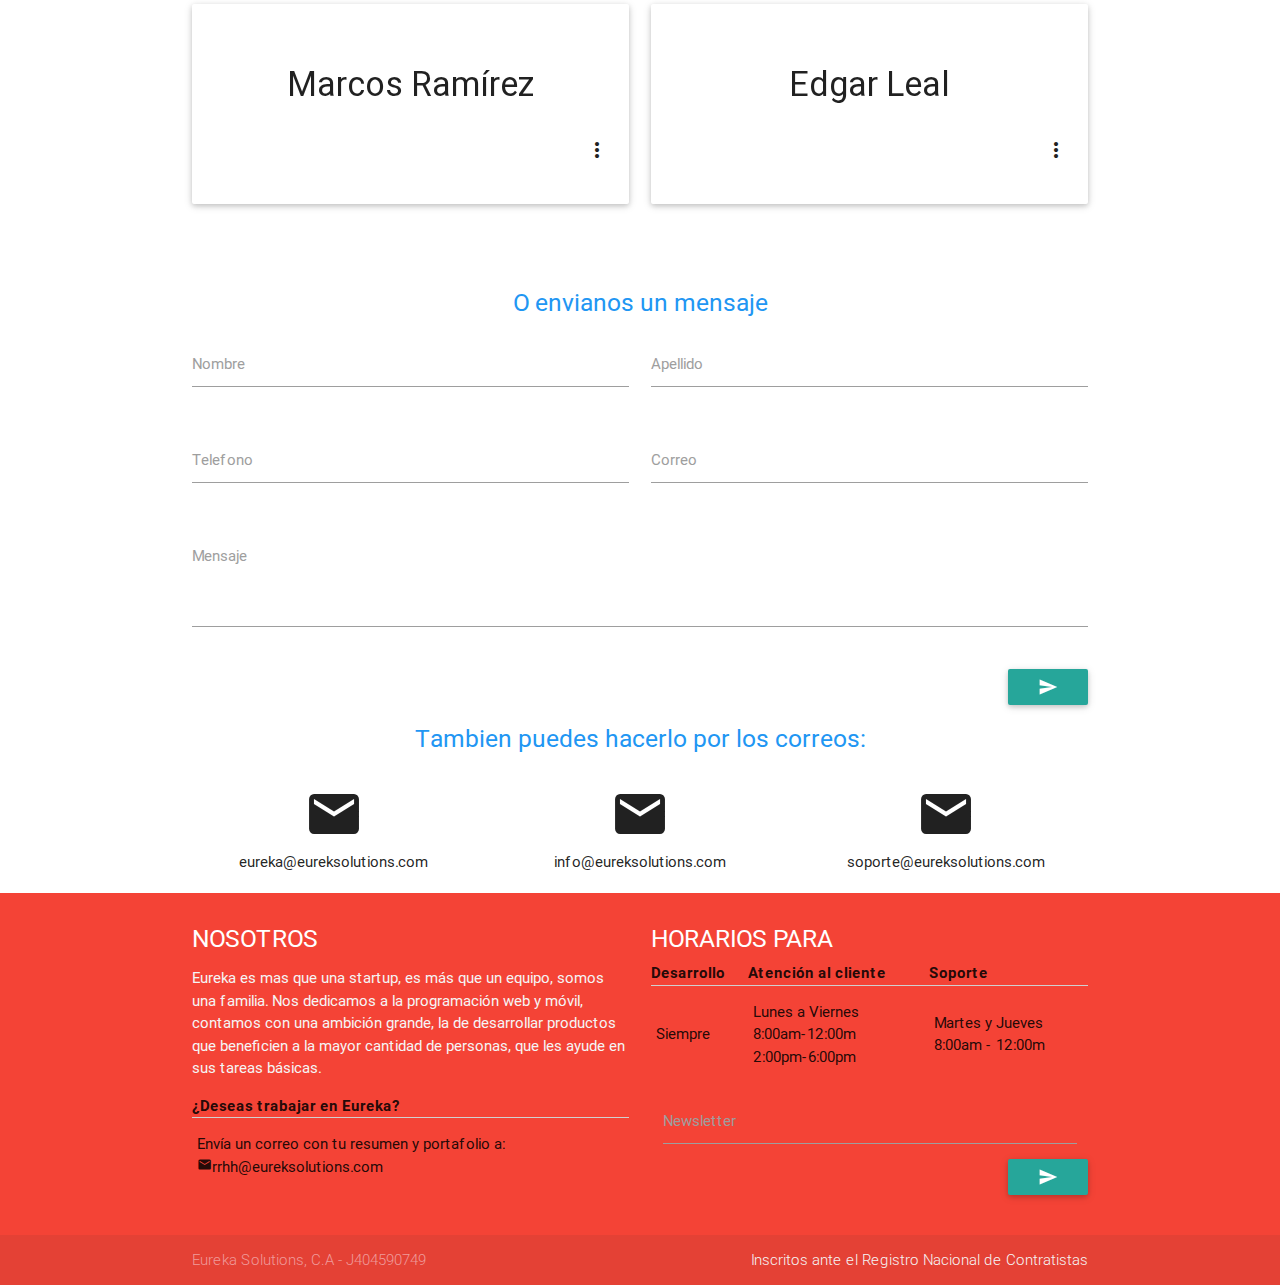
==== commit 99e7a05c: "Base de datos de eureka con propietario a eureka. Script que almacena los mensajes." ====
--- a/lanzamiento/index.html
+++ b/lanzamiento/index.html
@@ -1,332 +1,356 @@
 <!DOCTYPE html>
 <html lang="en">
-<head>
-  <meta http-equiv="Content-Type" content="text/html; charset=UTF-8"/>
-  <meta name="viewport" content="width=device-width, initial-scale=1, maximum-scale=1.0"/>
-  <meta name="description" content="Eureka Solutions, C.A">
-  <meta name="keywords" content="Eureka, Solutions, Eureka Solutions, Venezuela innovación, startup">
-  <meta name="author" content="Eureka Solutions, C.A">
-  <link rel="icon" type="image/vnd.microsoft.icon" href="image/favicon-16x16.png" />
-  <title>Eureka Solutions</title>
-  <link rel="shortcut icon" href="imagen/favicon-16x16.ico" type="image/x-icon" />
-  <!-- CSS  -->
-  <link href="https://fonts.googleapis.com/icon?family=Material+Icons" rel="stylesheet">
-  <link href="css/materialize.css" type="text/css" rel="stylesheet" media="screen,projection"/>
-  <link href="css/style.css" type="text/css" rel="stylesheet" media="screen,projection"/>
-</head>
-
-<body>
-  <div class="navbar-fixed">
-  <nav class="black" role="navigation">
-    <div class="nav-wrapper container">
-      <a id="logo-container" href="#" class="brand-logo left"></a>
-      <ul id="nav-mobile" class="right hide-on-med-and-down">
-        <li>
-          <a href="portafolio1.html">Trayectoria</a>
-        </li>
-      </ul>
+  
+  <head>
+    <meta http-equiv="Content-Type" content="text/html; charset=UTF-8" />
+    <meta name="viewport" content="width=device-width, initial-scale=1, maximum-scale=1.0" />
+    <meta name="description" content="Eureka Solutions, C.A">
+    <meta name="keywords" content="Eureka, Solutions, Eureka Solutions, Venezuela innovación, startup">
+    <meta name="author" content="Eureka Solutions, C.A">
+    <link rel="icon" type="image/vnd.microsoft.icon" href="image/favicon-16x16.png" />
+    <title>Eureka Solutions</title>
+    <link rel="shortcut icon" href="imagen/favicon-16x16.ico" type="image/x-icon" />
+    <!-- CSS -->
+    <link href="https://fonts.googleapis.com/icon?family=Material+Icons" rel="stylesheet">
+    <link href="css/materialize.css" type="text/css" rel="stylesheet" media="screen,projection" />
+    <link href="css/style.css" type="text/css" rel="stylesheet" media="screen,projection" />
+  </head>
+  
+  <body>
+    <div class="navbar-fixed">
+      <nav class="black" role="navigation">
+        <div class="nav-wrapper container">
+          <a id="logo-container" href="#!" class="brand-logo left"></a>
+          <ul id="nav-mobile" class="right hide-on-med-and-down">
+            <li>
+              <a href="portafolio.html">Trayectoria</a>
+            </li>
+          </ul>
+        </div>
+      </nav>
     </div>
-  </nav>
-  </div>
-  <div class="section no-pad-bot" id="index-banner">
-    <div class="container">
-      <br>
-      <h2 class="header center red-text">Nuestras habilidades</h2>
-      <div class="row center">
+    <div class="section no-pad-bot" id="index-banner">
+      <div class="container">
+        <br>
+        <h2 class="header center red-text">Nuestras habilidades</h2>
+        <div class="row center">
           <div class="row logos">
             <div class="col s12 m12">
               <div class="card">
                 <div class="card-content">
-                  <div class="img-wrap" style="padding-top: 50px;"><img class="top-lg responsive-img no-flex" src="image/express-logo.png"><h6>ExpressJS</h6>
-                  </div>
-                  
-
-                  <div class="img-wrap"><img class="top-lg responsive-img no-flex" src="image/angular-logo.png"><h6>AngularJS</h6>
-                  </div>
-                  
-
-                  <div class="img-wrap"><img class="top-lg responsive-img no-flex" src="image/github-logo.png"><h6>Github</h6>
-                  </div>
-                  
-
-                  <div class="img-wrap"><img class="top-lg responsive-img no-flex" src="image/html5-logo.png"><h6>Html5</h6>
-                  </div>
-                  
-
-                  <div class="img-wrap"><img class="top-lg responsive-img no-flex" src="image/javascript-logo.png"><h6>Javascript</h6></div>
-                  
-                  
-
-                   <div class="img-wrap"><img class="top-lg responsive-img no-flex" src="image/jquery-logo.png"><h6>Jquery</h6>
-                   </div>
-                  
-                   <div style="clear:both"></div>
-
-                  <div class="img-wrap"><img class="top-lg responsive-img no-flex" src="image/nodejs_logo.png"><h6>NodeJS</h6>
-                  </div>
-                 
-
-                  <div class="img-wrap"><img class="top-lg responsive-img no-flex" src="image/php-logo.png"><h6>Php</h6>
-                  </div>
-
-                  <div class="img-wrap"><img class="top-lg responsive-img no-flex" src="image/postgresql-logo.png"><h6>PostgresSQL</h6>
-                  </div>
-
-                  <div class="img-wrap"><img class="top-lg responsive-img no-flex" src="image/android-logo.png"><h6>Android</h6>
-                  </div>
-
-                  
-
-                   <div class="img-wrap"><img class="top-lg responsive-img no-flex" src="image/aws-logo.png"><h6>AmazonWS</h6>
-                   </div>
-                  
-                    
-
-                  <div class="img-wrap"><img class="top-lg responsive-img no-flex" src="image/mysql-logo.jpg"><h6>Mysql</h6>
-                  </div>
-                 
-                 <div style="clear:both"></div>
-
-                  <div class="img-wrap"><img class="top-lg responsive-img no-flex" src="image/opengl-logo.jpg"><h6>OpenGL</h6>
-                  </div>
-
-                  <div class="img-wrap"><img class="top-lg responsive-img no-flex" src="image/webgl-logo.jpg"><h6>WebGL</h6>
-                  </div>
-
-                  <div class="img-wrap"><img class="top-lg responsive-img no-flex" src="image/sql-logo.jpg"><h6>SQL</h6>
-                  </div>
-
-                
-                  <div class="img-wrap"><img class="top-lg responsive-img no-flex" src="image/shopify-logo.png"><h6>Shopify</h6>
-                  </div>
-
-                  <div class="img-wrap"><img class="top-lg responsive-img no-flex" src="image/java-logo.png"><h6>Java</h6>
-                  </div>
-
-                   <div style="clear:both"></div>
-              </div>
-              <div class="card-action">
-                <a href="#!">y seguimos evolucionando...</a>
-              </div>
-            </div>
-          </div>
+                  <div class="img-wrap" style="padding-top: 50px;">
+                    <img class="top-lg responsive-img no-flex" src="image/express-logo.png">
+                    <h6>ExpressJS</h6>
+                  </div>
+                  <div class="img-wrap">
+                    <img class="top-lg responsive-img no-flex" src="image/angular-logo.png">
+                    <h6>AngularJS</h6>
+                  </div>
+                  <div class="img-wrap">
+                    <img class="top-lg responsive-img no-flex" src="image/github-logo.png">
+                    <h6>Github</h6>
+                  </div>
+                  <div class="img-wrap">
+                    <img class="top-lg responsive-img no-flex" src="image/html5-logo.png">
+                    <h6>Html5</h6>
+                  </div>
+                  <div class="img-wrap">
+                    <img class="top-lg responsive-img no-flex" src="image/javascript-logo.png">
+                    <h6>Javascript</h6>
+                  </div>
+                  <div class="img-wrap">
+                    <img class="top-lg responsive-img no-flex" src="image/jquery-logo.png">
+                    <h6>Jquery</h6>
+                  </div>
+                  <div style="clear:both"></div>
+                  <div class="img-wrap">
+                    <img class="top-lg responsive-img no-flex" src="image/nodejs_logo.png">
+                    <h6>NodeJS</h6>
+                  </div>
+                  <div class="img-wrap">
+                    <img class="top-lg responsive-img no-flex" src="image/php-logo.png">
+                    <h6>Php</h6>
+                  </div>
+                  <div class="img-wrap">
+                    <img class="top-lg responsive-img no-flex" src="image/postgresql-logo.png">
+                    <h6>PostgresSQL</h6>
+                  </div>
+                  <div class="img-wrap">
+                    <img class="top-lg responsive-img no-flex" src="image/android-logo.png">
+                    <h6>Android</h6>
+                  </div>
+                  <div class="img-wrap">
+                    <img class="top-lg responsive-img no-flex" src="image/aws-logo.png">
+                    <h6>AmazonWS</h6>
+                  </div>
+                  <div class="img-wrap">
+                    <img class="top-lg responsive-img no-flex" src="image/mysql-logo.jpg">
+                    <h6>Mysql</h6>
+                  </div>
+                  <div style="clear:both"></div>
+                  <div class="img-wrap">
+                    <img class="top-lg responsive-img no-flex" src="image/opengl-logo.jpg">
+                    <h6>OpenGL</h6>
+                  </div>
+                  <div class="img-wrap">
+                    <img class="top-lg responsive-img no-flex" src="image/webgl-logo.jpg">
+                    <h6>WebGL</h6>
+                  </div>
+                  <div class="img-wrap">
+                    <img class="top-lg responsive-img no-flex" src="image/sql-logo.jpg">
+                    <h6>SQL</h6>
+                  </div>
+                  <div class="img-wrap">
+                    <img class="top-lg responsive-img no-flex" src="image/shopify-logo.png">
+                    <h6>Shopify</h6>
+                  </div>
+                  <div class="img-wrap">
+                    <img class="top-lg responsive-img no-flex" src="image/java-logo.png">
+                    <h6>Java</h6>
+                  </div>
+                  <div style="clear:both"></div>
+                </div>
+                <div class="card-action">
+                  <a href="#!">y seguimos evolucionando...</a>
+                </div>
+              </div>
+            </div>
+          </div>
+        </div>
       </div>
-    </div>
-  </div>
-
-  <div class="container">
-    <div class="row center">
-      <h5 class="header col s12 blue-text">
-        Si quieres contactarnos, por ahora tenemos estos medios</h5>
-    </div>
-
-    <br>
-    <div class="section">
-      <div class="row">
-        <div class="col s12 m6">
-          <div class="card" style="height:200px">
-              <br><br>
-              <div class="card-image waves-effect waves-block waves-light">
+       
+       <!-- CALENDARIO GOOGLE -->
+      <div class="container">
+        <div class="row center">
+          <div class="col s12">
+            <br>
+            <!-- <iframe src="https://www.google.com/calendar/embed?title=Horario%20de%20Atenci%C3%B3n&amp;height=300&amp;wkst=1&amp;bgcolor=%23FFFFFF&amp;src=uvn97gm4dsegloaf3n5r6omuic%40group.calendar.google.com&amp;color=%23875509&amp;ctz=America%2FCaracas"
+            style=" border-width:0 " width="400" height="300" frameborder="0" scrolling="no" align="center"></iframe> -->
+            <!--<iframe src="https://www.google.com/calendar/embed?title=Eventos%20Eureka&amp;showTitle=0&amp;showPrint=0&amp;height=300&amp;wkst=1&amp;hl=es_419&amp;bgcolor=%23ff6666&amp;src=uvn97gm4dsegloaf3n5r6omuic%40group.calendar.google.com&amp;color=%23875509&amp;ctz=America%2FCaracas" style=" border-width:0 " width="400" height="300" frameborder="0" scrolling="no">-->
+            <iframe src="https://www.google.com/calendar/embed?showTitle=0&amp;showPrint=0&amp;showCalendars=0&amp;height=300&amp;wkst=2&amp;hl=es&amp;bgcolor=%23ff6666&amp;ctz=America%2FCaracas"
+            style=" border-width:0 " width="400" height="300" frameborder="0" scrolling="no"></iframe>
+            <br>
+          </div>
+        </div>
+      </div>
+      
+      <div class="container">
+        <div class="row center">
+          <h5 class="header col s12 blue-text">Si quieres contactarnos, por ahora tenemos estos medios</h5>
+        </div>
+        <br>
+        <div class="section">
+          <div class="row">
+            <div class="col s12 m6">
+              <div class="card" style="height:200px">
+                <br>
+                <br>
+                <div class="card-image waves-effect waves-block waves-light">
                   <h4 style="text-align: center;">&nbsp;Marcos Ramírez&nbsp;</h4>
-              </div>
-
-              <div class="card-content">
-                <span class="card-title activator grey-text text-darken-4">
-                 &nbsp; <i class="material-icons right">more_vert</i></span>
-              </div>
-
-              <div class="card-reveal">
-                <span class="card-title grey-text text-darken-4">
-                  <i class="material-icons right">close</i></span>
-                    <table class="centered">
-                    <tbody>
-                      <tr>
-                        <td><img src="image/team-marcos.jpg" width="100" height="100" alt="" class="circle">
-                        </td>
-                        <td>
-                            <i class=" material-icons">phone</i>
-                            +58 414-3453988
-                            <br/>
-                            <i class=" material-icons">email</i>
-                            mramirez@eureksolutions.com
-                            <br/>
-                        </td>
-                      </tr>
-                    </tbody>
-                  </table>
-              </div>
-          </div>
-        </div>
-
-        <div class="col s12 m6">
-          <div class="card" style="height:200px">
-              <br><br>
-              <div class="card-image waves-effect waves-block waves-light">
-                  <h4 style="text-align: center;"> 
-                    Edgar Leal</h4>
-              </div>
-
-              <div class="card-content">
-                <span class="card-title activator grey-text text-darken-4">
-                  <i class="material-icons right">more_vert</i></span>
-              </div>
-
-              <div class="card-reveal">
-                <span class="card-title grey-text text-darken-4">
-                  <i class="material-icons right">close</i></span>
+                </div>
+                <div class="card-content">
+                  <span class="card-title activator grey-text text-darken-4">&nbsp;
+                    <i class="material-icons right">more_vert</i>
+                  </span>
+                </div>
+                <div class="card-reveal">
+                  <span class="card-title grey-text text-darken-4">
+                    <i class="material-icons right">close</i>
+                  </span>
                   <table class="centered">
                     <tbody>
                       <tr>
-                        <td><img src="image/team-edgar.jpg" width="100" height="100" alt="" class="circle">
+                        <td>
+                          <img src="image/team-marcos.jpg" width="100" height="100" alt="" class="circle">
                         </td>
                         <td>
-                          <i class=" material-icons">phone</i>
-                          +58 414-3189549
+                          <i class=" material-icons">phone</i>+58 414-3453988
                           <br/>
-                            <i class=" material-icons">email</i>
-                            eleal@eureksolutions.com
+                          <i class=" material-icons">email</i>mramirez@eureksolutions.com
                           <br/>
                         </td>
                       </tr>
                     </tbody>
                   </table>
-              </div>
-          </div>
-        </div>
-      </div>
-    </div>
-    <br>
-      <h5 class="center-align header col s12 blue-text">O envianos un mensaje</h5>
-      <div class="row">
-      <form class="col s12" action="">
+                </div>
+              </div>
+            </div>
+            <div class="col s12 m6">
+              <div class="card" style="height:200px">
+                <br>
+                <br>
+                <div class="card-image waves-effect waves-block waves-light">
+                  <h4 style="text-align: center;">Edgar Leal</h4>
+                </div>
+                <div class="card-content">
+                  <span class="card-title activator grey-text text-darken-4">
+                    <i class="material-icons right">more_vert</i>
+                  </span>
+                </div>
+                <div class="card-reveal">
+                  <span class="card-title grey-text text-darken-4">
+                    <i class="material-icons right">close</i>
+                  </span>
+                  <table class="centered">
+                    <tbody>
+                      <tr>
+                        <td>
+                          <img src="image/team-edgar.jpg" width="100" height="100" alt="" class="circle">
+                        </td>
+                        <td>
+                          <i class=" material-icons">phone</i>+58 414-3189549
+                          <br/>
+                          <i class=" material-icons">email</i>eleal@eureksolutions.com
+                          <br/>
+                        </td>
+                      </tr>
+                    </tbody>
+                  </table>
+                </div>
+              </div>
+            </div>
+          </div>
+        </div>
+        <br>
+        <h5 class="center-align header col s12 blue-text">O envianos un mensaje</h5>
         <div class="row">
-          <div class="input-field col s6">
-            <input id="nombre" type="text" length="10" class="validate">
-            <label for="nombre">Nombre</label>
-          </div>
-          <div class="input-field col s6">
-            <input id="apellido" type="text" length="11">
-            <label for="apellido">Apellido</label>
-          </div>
-        </div>
-
-        <div class="row">
-          <div class="input-field col s6">
-            <input id="tlf" type="number" length="11" class="validate">
-            <label for="tlf">Telefono</label>
-          </div>
-          <div class="input-field col s6">
-            <input id="email" type="email" class="validate">
-            <label for="email" data-error="wrong" data-success="right">Correo</label>
-          </div>
-        </div>
-
-        <div class="row">
-          <div class="input-field col s12">
-            <textarea id="textarea1" class="materialize-textarea" length="120"></textarea>
-            <label for="textarea1">Mensaje</label>
-          </div>
-        </div>
-
-        <div class="right-align">
-          <button class="btn waves-effect waves-light" type="submit" name="action" >
-          <i class="material-icons">send</i>
-          </button>
-        </div>
-      </form>
-    </div>
-    <h5 class="center-align header col s12 blue-text">Tambien puedes hacerlo por los correos:</h5>
-    <br>
-    <div class="row" style="text-align:center">
-       <div class="col s4"><i class="medium material-icons">email</i><br/>
-        eureka@eureksolutions.com</div>
-       <div class="col s4"><i class="medium material-icons">email</i><br/>
-info@eureksolutions.com</div>
-       <div class="col s4"><i class="medium material-icons">email</i><br/>
-soporte@eureksolutions.com</div>
-    </div>
-  </div>
-
-  <footer class="page-footer red">
-    <div class="container">
-      <div class="row">
-        <div class="col l6 s12">
-          <h5 class="white-text">NOSOTROS</h5>
-          <p class="grey-text text-lighten-4">Eureka es mas que una startup, es más que un equipo, somos una familia. Nos dedicamos a la programación web y móvil, contamos con una ambición grande, la de desarrollar productos que beneficien a la mayor cantidad de personas, que les ayude en sus tareas básicas.</p>
-          <table>
-            <thead>
-              <tr>
-                  <th data-field="desarrollo">¿Deseas trabajar en Eureka?</th>
-              </tr>
-            </thead>
-            <tbody>
-              <tr>
-                <td>Envía un correo con tu resumen y portafolio a:<br>
-                  <i class="tiny material-icons">email</i>
-                  rrhh@eureksolutions.com
-                </td>
-              </tr>
-            </tbody>
-          </table>
-        </div>
-        <div class="col l6 s12">
-          <h5 class="white-text">HORARIOS PARA</h5>
-          <table>
-            <thead>
-              <tr>
-                  <th data-field="desarrollo">Desarrollo</th>
-                  <th data-field="atencion_al_cliente">Atención al cliente</th>
-                  <th data-field="soporte">Soporte</th>
-              </tr>
-            </thead>
-            <tbody>
-              <tr>
-                <td>Siempre</td>
-                <td>Lunes a Viernes<br>8:00am-12:00m<br>2:00pm-6:00pm</td>
-                <td>Martes y Jueves<br>8:00am - 12:00m</td>
-              </tr>
-            </tbody>
-          </table>
-
-          <form class="col s12" action="">
+          <form class="col s12" action="contacto.php" id="contacto" method="post">
+            <div class="row">
+              <div class="input-field col s6">
+                <input id="nombre" type="text" length="10" class="validate" name="contacto[nombre]" required>
+                <label for="nombre">Nombre</label>
+              </div>
+              <div class="input-field col s6">
+                <input id="apellido" type="text" length="11" name="contacto[apellido]" required>
+                <label for="apellido">Apellido</label>
+              </div>
+            </div>
+            <div class="row">
+              <div class="input-field col s6">
+                <input id="tlf" type="number" length="11" class="validate" name="contacto[tlf]" required>
+                <label for="tlf">Telefono</label>
+              </div>
+              <div class="input-field col s6">
+                <input id="email" type="email" class="validate" name="contacto[correo]" required>
+                <label for="email" data-error="wrong" data-success="right" >Correo</label>
+              </div>
+            </div>
             <div class="row">
               <div class="input-field col s12">
-                <input id="newsletter" type="email" class="validate">
-                <label for="newsletter" data-error="wrong" data-success="right">Newsletter</label>
-              </div>
-              <div class="right-align">
-                <button class="btn waves-effect waves-light" type="submit" name="action" >
-                  <i class="material-icons">send</i>
-                </button>
-              </div>
+                <textarea id="mensaje" class="materialize-textarea" length="120" name="contacto[mensaje]" required></textarea>
+                <label for="textarea1">Mensaje</label>
+              </div>
+            </div>
+            <div class="right-align">
+              <button class="btn waves-effect waves-light" type="submit">
+                <i class="material-icons">send</i>
+              </button>
             </div>
           </form>
+        </div>
+        <h5 class="center-align header col s12 blue-text">Tambien puedes hacerlo por los correos:</h5>
+        <br>
+        <div class="row" style="text-align:center">
+          <div class="col s4">
+            <i class="medium material-icons">email</i>
+            <br/>eureka@eureksolutions.com</div>
+          <div class="col s4">
+            <i class="medium material-icons">email</i>
+            <br/>info@eureksolutions.com</div>
+          <div class="col s4">
+            <i class="medium material-icons">email</i>
+            <br/>soporte@eureksolutions.com</div>
+        </div>
+      </div>
+      <footer class="page-footer red">
+        <div class="container">
+          <div class="row">
+            <div class="col l6 s12">
+              <h5 class="white-text">NOSOTROS</h5>
+              <p class="grey-text text-lighten-4">Eureka es mas que una startup, es más que un equipo, somos una familia. Nos dedicamos a la programación web y móvil, contamos
+                con una ambición grande, la de desarrollar productos que beneficien a la mayor cantidad de personas, que les ayude en sus
+                tareas básicas.</p>
+              <table>
+                <thead>
+                  <tr>
+                    <th data-field="desarrollo">¿Deseas trabajar en Eureka?</th>
+                  </tr>
+                </thead>
+                <tbody>
+                  <tr>
+                    <td>Envía un correo con tu resumen y portafolio a:
+                      <br>
+                      <i class="tiny material-icons">email</i>rrhh@eureksolutions.com</td>
+                  </tr>
+                </tbody>
+              </table>
+            </div>
+            <div class="col l6 s12">
+              <h5 class="white-text">HORARIOS PARA</h5>
+              <table>
+                <thead>
+                  <tr>
+                    <th data-field="desarrollo">Desarrollo</th>
+                    <th data-field="atencion_al_cliente">Atención al cliente</th>
+                    <th data-field="soporte">Soporte</th>
+                  </tr>
+                </thead>
+                <tbody>
+                  <tr>
+                    <td>Siempre</td>
+                    <td>Lunes a Viernes
+                      <br>8:00am-12:00m
+                      <br>2:00pm-6:00pm</td>
+                    <td>Martes y Jueves
+                      <br>8:00am - 12:00m</td>
+                  </tr>
+                </tbody>
+              </table>
+              <form class="col s12" action="" id="newle">
+                <div class="row">
+                  <div class="input-field col s12">
+                    <input id="newsletter" type="email" class="validate" required>
+                    <label for="newsletter" data-error="wrong" data-success="right">Newsletter</label>
+                  </div>
+                  <div class="right-align">
+                    <button class="btn waves-effect waves-light" type="submit" name="action">
+                      <i class="material-icons">send</i>
+                    </button>
+                  </div>
+                </div>
+              </form>
+            </div>
+          </div>
+        </div>
+        <div class="footer-copyright">
+          <div class="container">
+            <a class="red-text text-lighten-3" href="http://eureksolutions.com">Eureka Solutions, C.A - J404590749</a>
+            <a class="grey-text text-lighten-4 right" href="http://rncenlinea.snc.gob.ve/planilla/index/629018?anafinan=N&anafinanpub=Y&login=N&mostrar=INF"
+            target="_blank">Inscritos ante el Registro Nacional de Contratistas</a>
+          </div>
+        </div>
+      </footer>
+      <!-- Scripts-->
+      <script src="https://code.jquery.com/jquery-2.1.1.min.js"></script>
+      <script src="js/materialize.js"></script>
+      <script src="js/init.js"></script>
+      <script type="text/javascript">
+        $().ready(function() {
+          
+          $("#contacto").validate();
+          $("#newle").validate();
+    
+        });
+      </script>
+      <script>
+        (function(i,s,o,g,r,a,m){i['GoogleAnalyticsObject']=r;i[r]=i[r]||function(){
+        (i[r].q=i[r].q||[]).push(arguments)},i[r].l=1*new Date();a=s.createElement(o),
+        m=s.getElementsByTagName(o)[0];a.async=1;a.src=g;m.parentNode.insertBefore(a,m)
+        })(window,document,'script','//www.google-analytics.com/analytics.js','ga');
+      
+        ga('create', 'UA-56478210-1', 'auto');
+        ga('send', 'pageview');
+      </script>
+  </body>
 
-        </div>
-      </div>
-    </div>
-    <div class="footer-copyright">
-      <div class="container">
-      <a class="red-text text-lighten-3" href="http://eureksolutions.com">Eureka Solutions, C.A - J404590749</a>
-      <a class="grey-text text-lighten-4 right" href="http://rncenlinea.snc.gob.ve/planilla/index/629018?anafinan=N&anafinanpub=Y&login=N&mostrar=INF" target="_blank">Inscritos ante el Registro Nacional de Contratistas</a>
-      </div>
-    </div>
-  </footer>
-
-
-  <!--  Scripts-->
-  <script src="https://code.jquery.com/jquery-2.1.1.min.js"></script>
-  <script src="js/materialize.js"></script>
-  <script src="js/init.js"></script>
-  <script>
-  (function(i,s,o,g,r,a,m){i['GoogleAnalyticsObject']=r;i[r]=i[r]||function(){
-  (i[r].q=i[r].q||[]).push(arguments)},i[r].l=1*new Date();a=s.createElement(o),
-  m=s.getElementsByTagName(o)[0];a.async=1;a.src=g;m.parentNode.insertBefore(a,m)
-  })(window,document,'script','//www.google-analytics.com/analytics.js','ga');
-
-  ga('create', 'UA-56478210-1', 'auto');
-  ga('send', 'pageview');
-
-  </script>
-  </body>
-</html>
+</html>